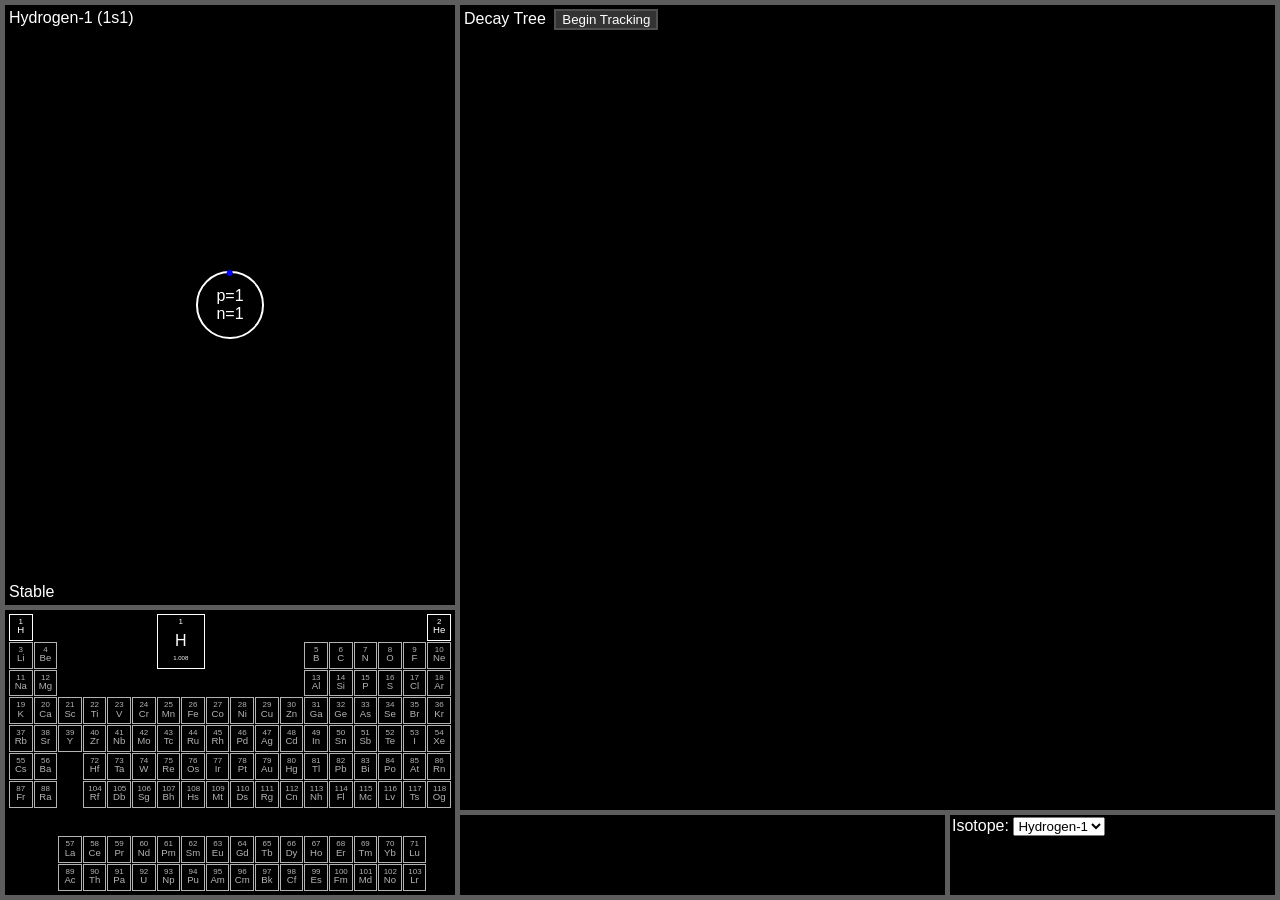
==== chem/index.html @ 45d499df "add chemistry section" ====
<!DOCTYPE html>
<html>

<head>
  <title>Chemistry</title>
  <link rel="stylesheet" href="style.css" />
</head>

<body>
  <div id="wrapper">
    <div id="create">
      <div id="innerBohr">p=1<br />n=1</div>
      <div id="subshell1"></div>
      <div id="subshell2"></div>
      <div id="subshell3"></div>
      <div id="subshell4"></div>
      <div id="subshell5"></div>
      <div id="subshell6"></div>
      <div id="subshell7"></div>
    </div>
    <div id="createOverlay">
      <p id="elementName">Hydrogen-1 (1s1)</p>
      <p id="elementInfoIcons">Stable</p>
    </div>
    <div id="table">
      <div id="tableInfoDiv" class="earned">
        <span class="number">1</span>
        <span class="symbol">H</span>
        <span class="weight">1.008</span>
      </div>
    </div>
    <div id="toolbar">
    </div>
    <div id="toolmenu">
      <label for="isotopeSelection">Isotope:</label>
      <select id="isotopeSelection" name="isotopeSelection" required>
        <option>Hydrogen-1</option>
        <option>Hydrogen-2</option>
        <option>Hydrogen-3</option>
      </select>
      <br />
      <label for="decaySelection" id="decaySelectionLabel" style="visibility: hidden;">Decay type:</label>
      <select id="decaySelection" name="decaySelection" required style="visibility: hidden;"></select>
      <button id="decayButton" style="visibility: hidden;">Decay</button>
    </div>
    <div id="decayTree">
      <p>
        Decay Tree
        <button id="trackButton">Begin Tracking</button>
      </p>
      <div id="initialTrack"></div>
    </div>
  </div>
  <script src="script.js" type="module"></script>
  <script src="modules/data.mjs" type="module"></script>
</body>

</html>
---- chem/style.css ----
* {
  font-family: Arial, Helvetica, sans-serif;
  box-sizing: border-box;
  z-index: 0;
}

html,
body {
  overflow: hidden;
  width: 100%;
  margin: 0px;
  padding: 0px;
}

body {
  overflow: hidden;
  margin: 0px;
  padding: 0px;

  min-height: 100dvh;
  max-height: 100%;
}

div#wrapper {
  margin: 0px;
  padding: 5px;
  border: none;

  display: grid;
  grid-template-rows: 1fr clamp(0px, 30dvh, 200px) clamp(0px, 10dvh, 80px);
  grid-template-columns: clamp(0px, 40dvw, 450px) 1fr clamp(0px, 40dvh, 325px);
  gap: 5px;

  min-width: 100dvw;
  min-height: 100dvh;
  max-width: 100%;
  max-height: 100%;

  background-color: #5d5d5d;
}

div#wrapper>* {
  background-color: black;
  color: white;

  &#create {
    grid-row: 1;
    grid-column: 1;

    overflow-y: hidden;
    display: flex;
    justify-content: center;
    align-items: center;

    container-type: size;

    &>#innerBohr {
      position: absolute;
    }

    &>[id^="subshell"] {
      border-radius: 50%;
      aspect-ratio: 1 / 1;
      position: absolute;
      border: 2px solid white;
      visibility: hidden;
      container-type: size;

      &#subshell1 {
        width: 15cqw;
        visibility: visible;

        &>.bohrElectron {
          animation-duration: 3s;
        }
      }

      &#subshell2 {
        width: 25cqw;

        &>.bohrElectron {
          animation-duration: 4.5s;
        }
      }

      &#subshell3 {
        width: 35cqw;

        &>.bohrElectron {
          animation-duration: 6s;
        }
      }

      &#subshell4 {
        width: 45cqw;

        &>.bohrElectron {
          animation-duration: 7.5s;
        }
      }

      &#subshell5 {
        width: 55cqw;

        &>.bohrElectron {
          animation-duration: 9s;
        }
      }

      &#subshell6 {
        width: 65cqw;

        &>.bohrElectron {
          animation-duration: 10.5s;
        }
      }

      &#subshell7 {
        width: 75cqw;

        &>.bohrElectron {
          animation-duration: 12s;
        }
      }

      &>.bohrElectron {
        width: 6px;
        height: 6px;
        background-color: blue;
        border: 0px solid transparent;
        border-radius: 50%;
        visibility: hidden;
        position: absolute;

        translate: calc(50cqw - 50%) -50%;
        transform: rotate(0deg);
        transform-origin: 50% calc(50cqh + 50%);

        animation: electron-spin linear infinite forwards;

        &#electronSS1N1 {
          visibility: visible;
        }
      }
    }
  }

  &#createOverlay {
    grid-row: 1;
    grid-column: 1;

    overflow-y: hidden;
    position: relative;
    z-index: 1;
    background-color: transparent;

    padding: 4px;
    display: flex;
    flex-direction: column;
    /* justify-content: flex-start; */

    &>#elementName {
      padding: 0px;
      margin: 0px;
      background-color: #0000007f;
      align-self: flex-start;
    }

    &>#elementInfoIcons {
      padding: 0px;
      margin: 0px;
      background-color: #0000007f;
      margin-top: auto;
    }
  }

  &#table {
    grid-row: 2 / 4;
    grid-column: 1;

    display: grid;
    grid-template-rows: repeat(10, minmax(0px, 1fr));
    grid-template-columns: repeat(18, minmax(0px, 1fr));
    gap: 1px;

    padding: 4px;
    overflow-x: auto;
    overflow-y: auto;

    &>div {
      border: 1px solid white;
      text-align: center;
      vertical-align: middle;

      display: grid;
      grid-template-rows: minmax(0px, 0.6fr) minmax(0px, 1fr) minmax(0px, 1fr);
      grid-template-columns: minmax(0px, 0.4fr) minmax(0px, 1fr) minmax(0px, 1fr) minmax(0px, 0.4fr);
      padding: 2px;

      opacity: 0.7;

      &>span {
        &.symbol {
          grid-row: 2 / 5;
          grid-column: 2 / 4;
          font-size: 60%;

          display: flex;
          justify-content: center;
          align-items: center;
        }

        &.number {
          grid-row: 1;
          grid-column: 2 / 4;
          font-size: 50%;
        }

        &.weight {
          grid-row: 4;
          grid-column: 1 / 5;
          font-size: 30%;
        }
      }

      &#tableInfoDiv {
        grid-row: 1 / 3;
        grid-column: 7 / 9;

        grid-template-rows: minmax(0px, 0.8fr) minmax(0px, 1fr) minmax(0px, 1fr) minmax(0px, 0.8fr);
        grid-template-columns: minmax(0px, 0.4fr) minmax(0px, 1fr) minmax(0px, 1fr) minmax(0px, 0.4fr);

        vertical-align: middle;

        &>span.symbol {
          grid-row: 2 / 4;
          font-size: 100%;
        }
      }

      &.earned {
        opacity: 1;
      }

      &:not(#tableInfoDiv):hover {
        background-color: darkslategray;
      }
    }
  }

  &#toolbar {
    grid-row: 3;
    grid-column: 2;

    overflow-x: auto;
    overflow-y: hidden;
    padding: 4px;

    display: flex;
    align-items: center;

    &>.tool {
      height: calc(100% - 4px);
      aspect-ratio: 1 / 1;
      margin: 2px;
      padding: 5px;

      background-color: #808080a9;
      border: 2px solid lightgray;
      border-radius: 2px;
      display: inline-block;

      text-align: center;
      cursor: pointer;

      &:hover {
        background-color: #b6b6b6a9;
      }

      &:active {
        background-color: #575757a9;
      }
    }
  }

  &#toolmenu {
    grid-row: 3;
    grid-column: 3;

    padding: 2px;
  }

  &#decayTree {
    grid-row: 1 / 3;
    grid-column: 2 / 4;
    padding: 4px;

    display: grid;

    &>p:first-child {
      color: white;
      margin: 0px;
      padding: 0px;
      position: relative;
    }

    &>p:first-child>button:first-of-type {
      margin-left: 4px;
      display: inline-block;
    }
  }
}

@keyframes electron-spin {
  from {
    rotate: 0deg;
  }

  to {
    rotate: 360deg;
  }
}

button {
  border: 2px solid #4f4f4f;
  background-color: #333333;
  color: white;

  &:hover {
    background-color: darkgray;
  }

  &:active {
    background-color: black;
    border-color: black;
    color: gray;
  }
}
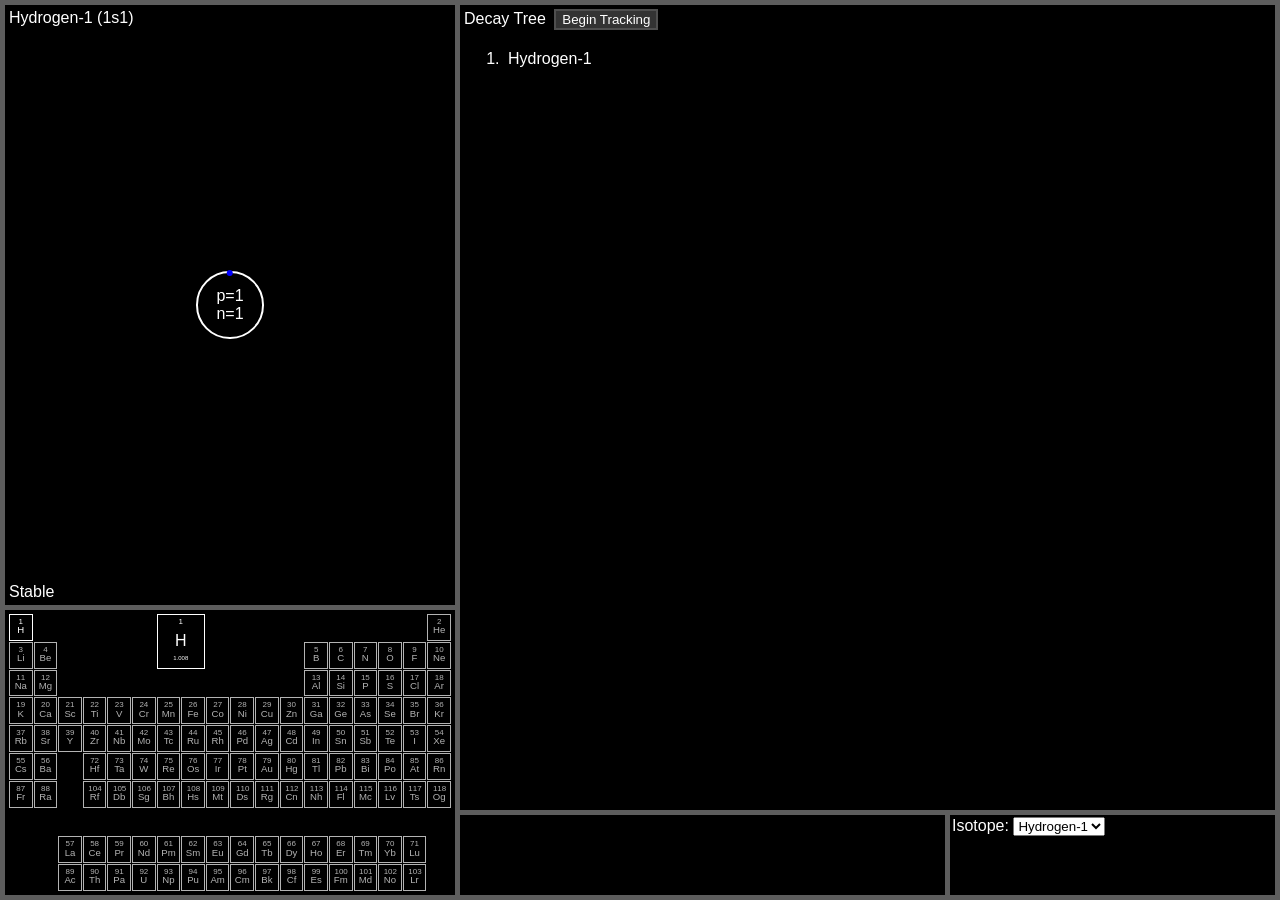
==== commit 984fdda6: "add decay trees and clean up chemistry data" ====
--- a/chem/index.html
+++ b/chem/index.html
@@ -37,6 +37,10 @@
         <option>Hydrogen-1</option>
         <option>Hydrogen-2</option>
         <option>Hydrogen-3</option>
+        <option>Hydrogen-4</option>
+        <option>Hydrogen-5</option>
+        <option>Hydrogen-6</option>
+        <option>Hydrogen-7</option>
       </select>
       <br />
       <label for="decaySelection" id="decaySelectionLabel" style="visibility: hidden;">Decay type:</label>
@@ -48,11 +52,14 @@
         Decay Tree
         <button id="trackButton">Begin Tracking</button>
       </p>
-      <div id="initialTrack"></div>
+      <ol id="decayList">
+        <li id="initialTrack">Hydrogen-1</li>
+      </ol>
     </div>
   </div>
   <script src="script.js" type="module"></script>
   <script src="modules/data.mjs" type="module"></script>
+  <script src="modules/isotope_finding/isotopedata.mjs" type="module"></script>
 </body>
 
 </html>
--- a/chem/style.css
+++ b/chem/style.css
@@ -42,6 +42,8 @@
 div#wrapper>* {
   background-color: black;
   color: white;
+
+  z-index: 0;
 
   &#create {
     grid-row: 1;
@@ -295,7 +297,8 @@
     grid-column: 2 / 4;
     padding: 4px;
 
-    display: grid;
+    overflow: auto;
+    position: relative;
 
     &>p:first-child {
       color: white;
@@ -308,6 +311,22 @@
       margin-left: 4px;
       display: inline-block;
     }
+
+    &>ol {
+      color: white;
+      position: absolute;
+      
+      & li {
+        width: fit-content;
+        padding: 4px;
+
+        display: list-item;
+      }
+
+      & li::marker {
+        color: white;
+      }
+    }
   }
 }
 
